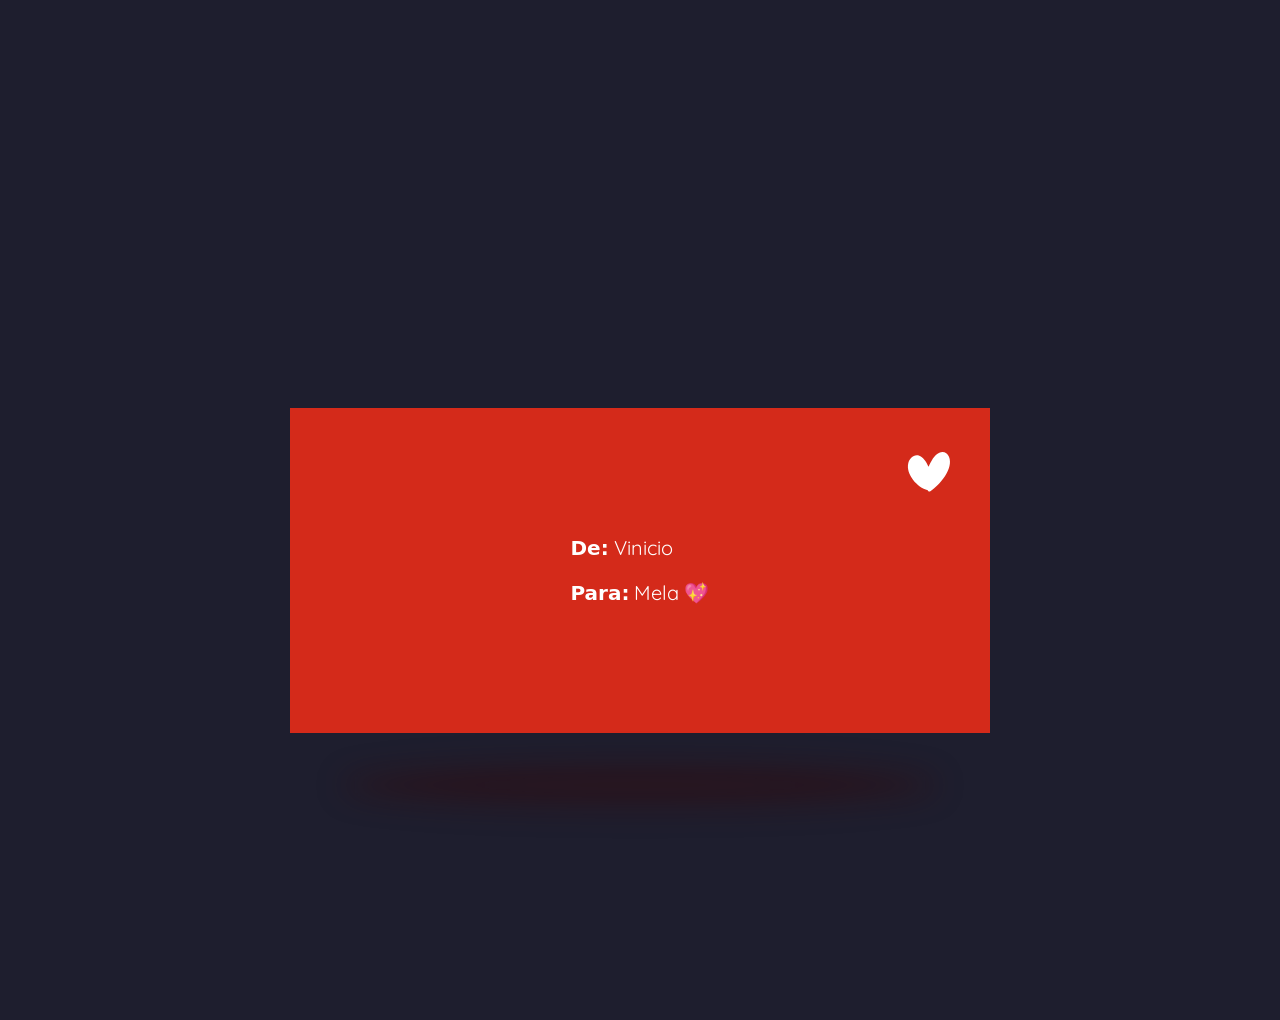
==== sorpresa.html @ 9a06c226 "Add files via upload" ====
<!DOCTYPE html>
<html lang="es">
<head>
  <meta charset="UTF-8">
  <title>My Love ❤️</title>

  <meta name="google-adsense-account" content="ca-pub-4704501585981299">
  <link rel="stylesheet" href="./Styles_sorpresa.css">
</head>

<body>

<div class="envelope">

  <div class="envelope-inner">

    <div class="envelope-front">
      <div class="postage-stamp">
        <svg fill="currentColor" viewBox="0 0 300 300">
          <path d="M152.388,192.168c-3.06,1.836-6.732-0.611-7.344-3.061c-30.6-7.957-63.036-45.9-55.692-77.112c3.06-12.852,15.3-26.316,29.988-22.032c12.852,3.672,22.032,19.584,28.152,32.436c6.12-15.3,16.524-34.272,30.6-40.392c11.628-4.896,22.644,0,27.54,11.628C219.708,127.908,178.704,174.42,152.388,192.168z"/>
        </svg>
      </div>

      <div class="address">
        <p><span>De:</span> Vinicio</p>
        <p><span>Para:</span> Mela 💖</p>
      </div>
    </div>

    <div class="envelope-back">
      <div class="top-fold"></div>

      <div class="letter">
<p style="margin: 0; font-size: 2rem; font-weight: bold; color: #d63384; text-transform: uppercase; letter-spacing: 1px;">
    Invitación especial 💍
  </p>

  <hr style="border: 0; height: 1px; background: linear-gradient(to right, transparent, #ffb7c5, transparent); margin: 10px 0;">

  <div style="background: rgba(255, 182, 193, 0.15); border-radius: 8px; padding: 8px; margin: 10px 0;">
    <p style="margin: 2px 0; font-size: 1.5rem; color: #c2185b; font-weight: bold;">
      📅 14 de Febrero
    </p>
    <p style="margin: 2px 0; font-size: 1.5rem; color: #c2185b; font-weight: bold;">
      ⏰ 18:00 Horas
    </p>
  </div>

  <p style="margin: 10px 0; font-size: 1.5rem; color: #444;">
    Ponte bonita… <br>
    <span style="font-size: 2rem; font-weight: bold; color: #ff4b5c; display: block; margin-top: 5px;">
      yo me encargo del resto ❤️
    </span>
  </p>

  <img src="./Imagenes/beso.gif" alt="beso" class="custom-image2"">
      </div>
    </div>

  </div>

  <audio autoplay loop>
    <source src="./Imagenes/WhatsApp Audio 2026-02-11 at 23.49.52.mpeg" type="audio/mpeg">
  </audio>

</div>

<div class="hearts"></div>

<script src="./script.js"></script>

<script>
  document.addEventListener('contextmenu', e => e.preventDefault());
  document.addEventListener('keydown', e => {
    if (e.key === 'F12' || (e.ctrlKey && e.shiftKey && e.key === 'I') || (e.ctrlKey && e.key === 'u')) {
      e.preventDefault();
    }
  });
</script>

</body>
</html>
---- Styles_sorpresa.css ----
@import url(https://fonts.googleapis.com/css2?family=Quicksand:wght@400;700&display=swap);

*,
::before,
::after {
	box-sizing: border-box;
}
body  {
	font-family: "Quicksand", sans-serif;
	background: #1E1E2E;
	color: #333;
	display: flex;
	justify-content: center;
	align-items: center;
	min-height: 100vh;
	margin: 0;
	padding: 1rem;
	margin-top: 120px;
	overflow: hidden;
	-webkit-tap-highlight-color: transparent;
  }
.envelope {
	--duration: 1000ms;

	--shadow-width: calc(var(--envelope-width) * 0.85);
	--shadow-blur: 15px;

	--envelope-width: 350px;
	--envelope-height: 100px;
    --envelope-clr-bg: #d42a1a; /* Rojo más intenso y romántico */
    --envelope-clr-bg-side: #b84a42; /* Un rojo suave y cálido */
    --envelope-clr-bg-bottom: #e04c43; /* Un rojo más suave */
    --envelope-clr-bg-top: #c5453d;
	--envelope-clr-txt: #fff;

	/*--envelope-transform: rotateY(0deg);*/
	--envelope-transform-hover: rotateY(180deg);
	--evelope-rotate-delay: calc(var(--duration) / 1);
	--evelope-rotate-delay-hover: 0ms;

	--letter-clr-bg: #fff;
	--letter-clr-text: #00000;
	--letter-font-size: 1.5rem;	--letter-delay: 0ms;
	--letter-delay-hover: calc(
		var(--duration) * 1.25
	); /* delay before revealing card */

	--letter-height: calc(var(--envelope-height) );
	--letter-height-hover: calc(var(--envelope-height) * 1.75);

	--fold-rotate: rotateX(0deg);
	/*--fold-zindex: 10;*/
	--fold-zindex-hover: 0;
	--fold-rotate-hover: rotateX(180deg);
	--fold-delay: calc(var(--duration) / 2); /* delay before opening top section */
	--fold-delay-hover: calc(var(--duration) * .75);

	--front-font-size: 2rem;
	--snowman-width: 50px;
	--bells-width: 30px;

	position: relative;
	height: var(--envelope-height);
	width: var(--envelope-width);
	perspective: 1000px;
	cursor: pointer;
}

@media (min-width: 720px) {
	.envelope {
		--envelope-width: 700px;
		--envelope-height: 325px;
		--letter-font-size: 2rem;
		--snowman-width: 130px;
		--bells-width: 60px;
		--front-font-size: 1.25rem;
	}
}
/* shadow */
.envelope::after {
	content: "";
	position: absolute;
	top: 110%;
	left: 50%;
	width: var(--shadow-width);
	height: 40px;
	transition: var(--duration) ease-in-out;
	transition-delay: var(--evelope-rotate-delay);
	transform: var(--shadow-transform);
	translate: -50% 0;
	border-radius: 50%;
	background: rgba(56, 6, 6, 0.4);
	filter: blur(var(--shadow-blur));
}

.envelope:hover {
	--envelope-transform: var(--envelope-transform-hover, 0deg);
	--evelope-rotate-delay: var(--evelope-rotate-delay-hover);
	--shadow-transform: rotateY(180deg);
	--fold-rotate: var(--fold-rotate-hover);
	--fold-delay: var(--fold-delay-hover);
	--fold-zindex: var(--fold-zindex-hover);
	--letter-height: var(--letter-height-hover);
	--letter-delay: var(--letter-delay-hover);
}

.envelope-inner {
	position: relative;
	width: 100%;
	height: 100%;

	transition: var(--duration) ease-in-out;
	transition-delay: var(--evelope-rotate-delay);
	transform-style: preserve-3d;
	transform: var(--envelope-transform);
	display: grid;
}

.envelope-front,
.envelope-back {
	position: relative;
	grid-area: 1/1;
	width: 100%;
	height: 100%;
	background-color: var(--envelope-clr-bg);
	-webkit-backface-visibility: hidden;
	backface-visibility: hidden;
	perspective: 1000px;
	isolation: isolate;
}

.envelope-front {
	color: var(--envelope-clr-txt);
	display: grid;
	place-content: center;
}
.envelope-front .postage-stamp {
	position: absolute;
	top: 1em;
	right: 0.5em;
	width: 15%;
}
.envelope-front .address {
	text-align: left;
	font-size: var(--front-font-size);
}
.envelope-front .address > p > span:first-child {
	font-family: system-ui;
	font-weight: 200;
}
.envelope-front .address > p > span:last-of-type {
	font-weight: 800;
}

.envelope-back {
	/* start with back rotated*/
	transform: rotateY(180deg);
}
/* back folds */
.envelope-back::after {
	content: "";
	position: absolute;
	inset: 0;
	z-index: 3;
	background-image: conic-gradient(
		transparent 60deg,
		var(--envelope-clr-bg-side) 60deg 120deg,
		var(--envelope-clr-bg-bottom) 120deg 240deg,
		var(--envelope-clr-bg-side) 240deg 300deg,
		transparent 300deg
	);
}
/* top fold which folds up on hover */
.envelope-back .top-fold {
	position: absolute;
	inset: 0;
	z-index: var(--fold-zindex, 10);
	background-color: var(--envelope-clr-bg-top);
	clip-path: polygon(0% 0%, 50% 55%, 100% 0%);

	transform: var(--fold-rotate);
	transform-origin: top;
	transition: var(--duration) ease-in-out;
	transition-delay: var(--fold-delay);
}

.letter {
	position: absolute;
	bottom: 5px;
	left: 50%;
	width: 100%;
	height: var(--letter-height);
	font-size: var(--letter-font-size);
	transform: translateX(-50%);
	background: var(--letter-clr-bg);
	z-index: 2;
	padding: 1rem 1rem;
	display: flex;
	flex-direction: column;
	gap: 0rem;
	align-items: center;
	text-align: center;
	transition: var(--duration) ease-in-out;
	transition-delay: var(--letter-delay);
	overflow: hidden;
}
.letter > svg.snowman {
	width: var(--snowman-width);
}
.letter svg.bells {
	width: var(--bells-width);
	color: orange;
}
.letter p {
	margin: 0;
	font-weight: bold;
	width: 32ch;
	color: var(--letter-clr-text);
}

.custom-image {
    width: 100px;
    height: 100px;
    object-fit: contain; 
}
.custom-image2 {
    width: 150px;
    height: 150px;
    object-fit: contain; 
}

.highlight {
    display: block; 
    margin-top: 10px; 
    font-size: 1.8rem;  
    font-weight: bold; 
}

/* Lluvia de corazones */
.hearts {
    position: fixed;
    top: 0;
    left: 0;
    width: 100%;
    height: 100%;
    pointer-events: none;
    z-index: -1;
}

.hearts span {
    position: absolute;
    display: block;
    width: 60px;
    height: 60px;
    background-image: url('https://img.icons8.com/emoji/48/ff69b4/red-heart.png');
    background-size: cover;
    opacity: 0.9;
    animation: fall linear infinite;
    filter: drop-shadow(0px 0px 10px rgba(255, 107, 129, 0.8));
}

audio {
    display: none; /* Oculta el elemento de audio */
}

@keyframes fall {
    0% {
        transform: translateY(-10px) scale(0.5);
        opacity: 1;
    }
    100% {
        transform: translateY(100vh) scale(1);
        opacity: 0;
    }
}
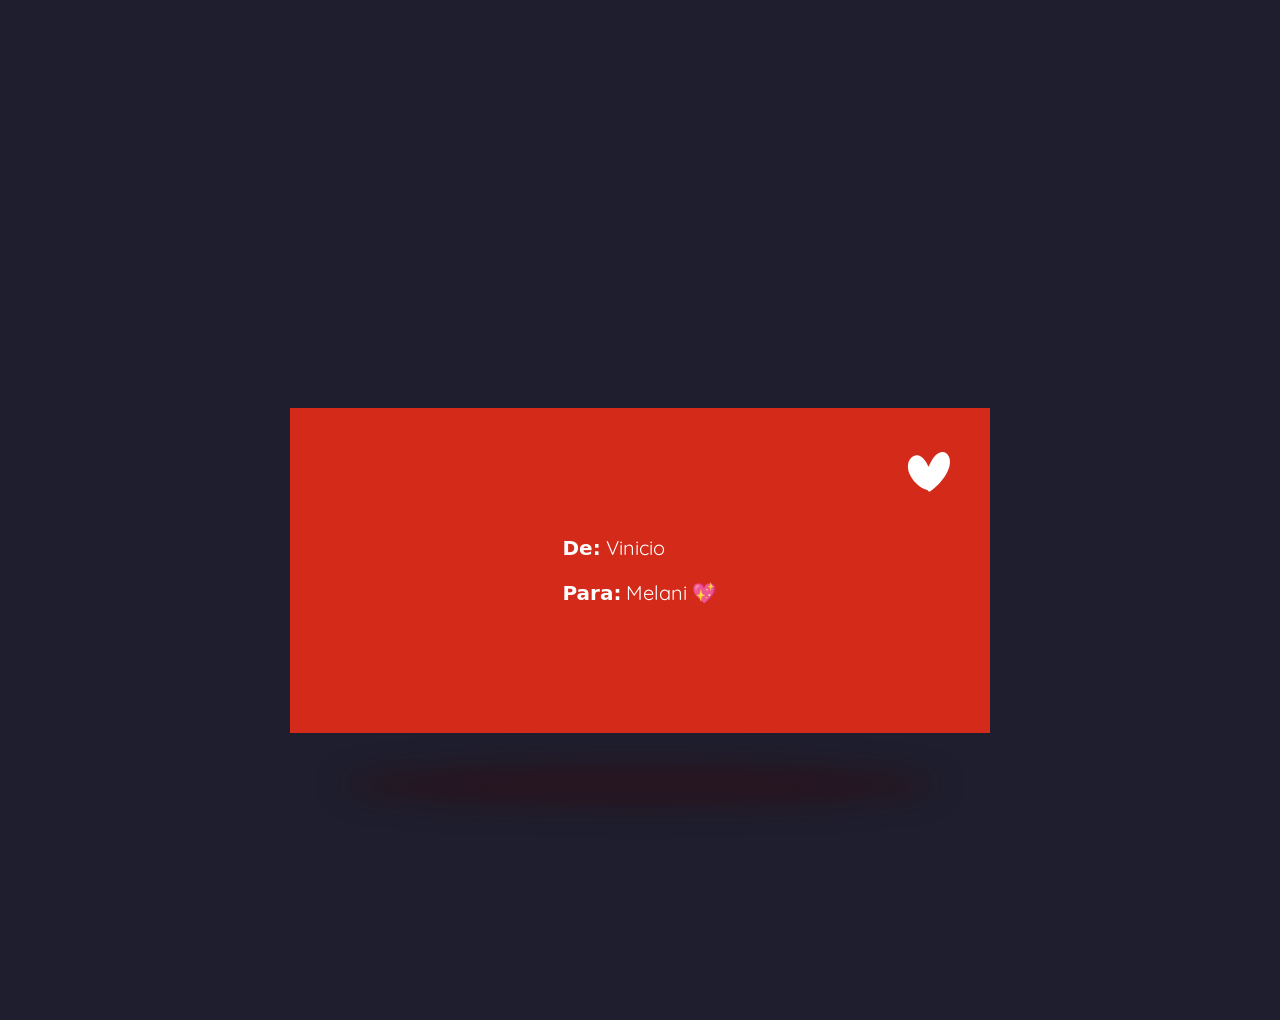
==== commit f00da3b0: "Update sorpresa.html" ====
--- a/sorpresa.html
+++ b/sorpresa.html
@@ -23,7 +23,7 @@
 
       <div class="address">
         <p><span>De:</span> Vinicio</p>
-        <p><span>Para:</span> Mela 💖</p>
+        <p><span>Para:</span> Melani 💖</p>
       </div>
     </div>
 
@@ -81,3 +81,4 @@
 </body>
 </html>
 
+
